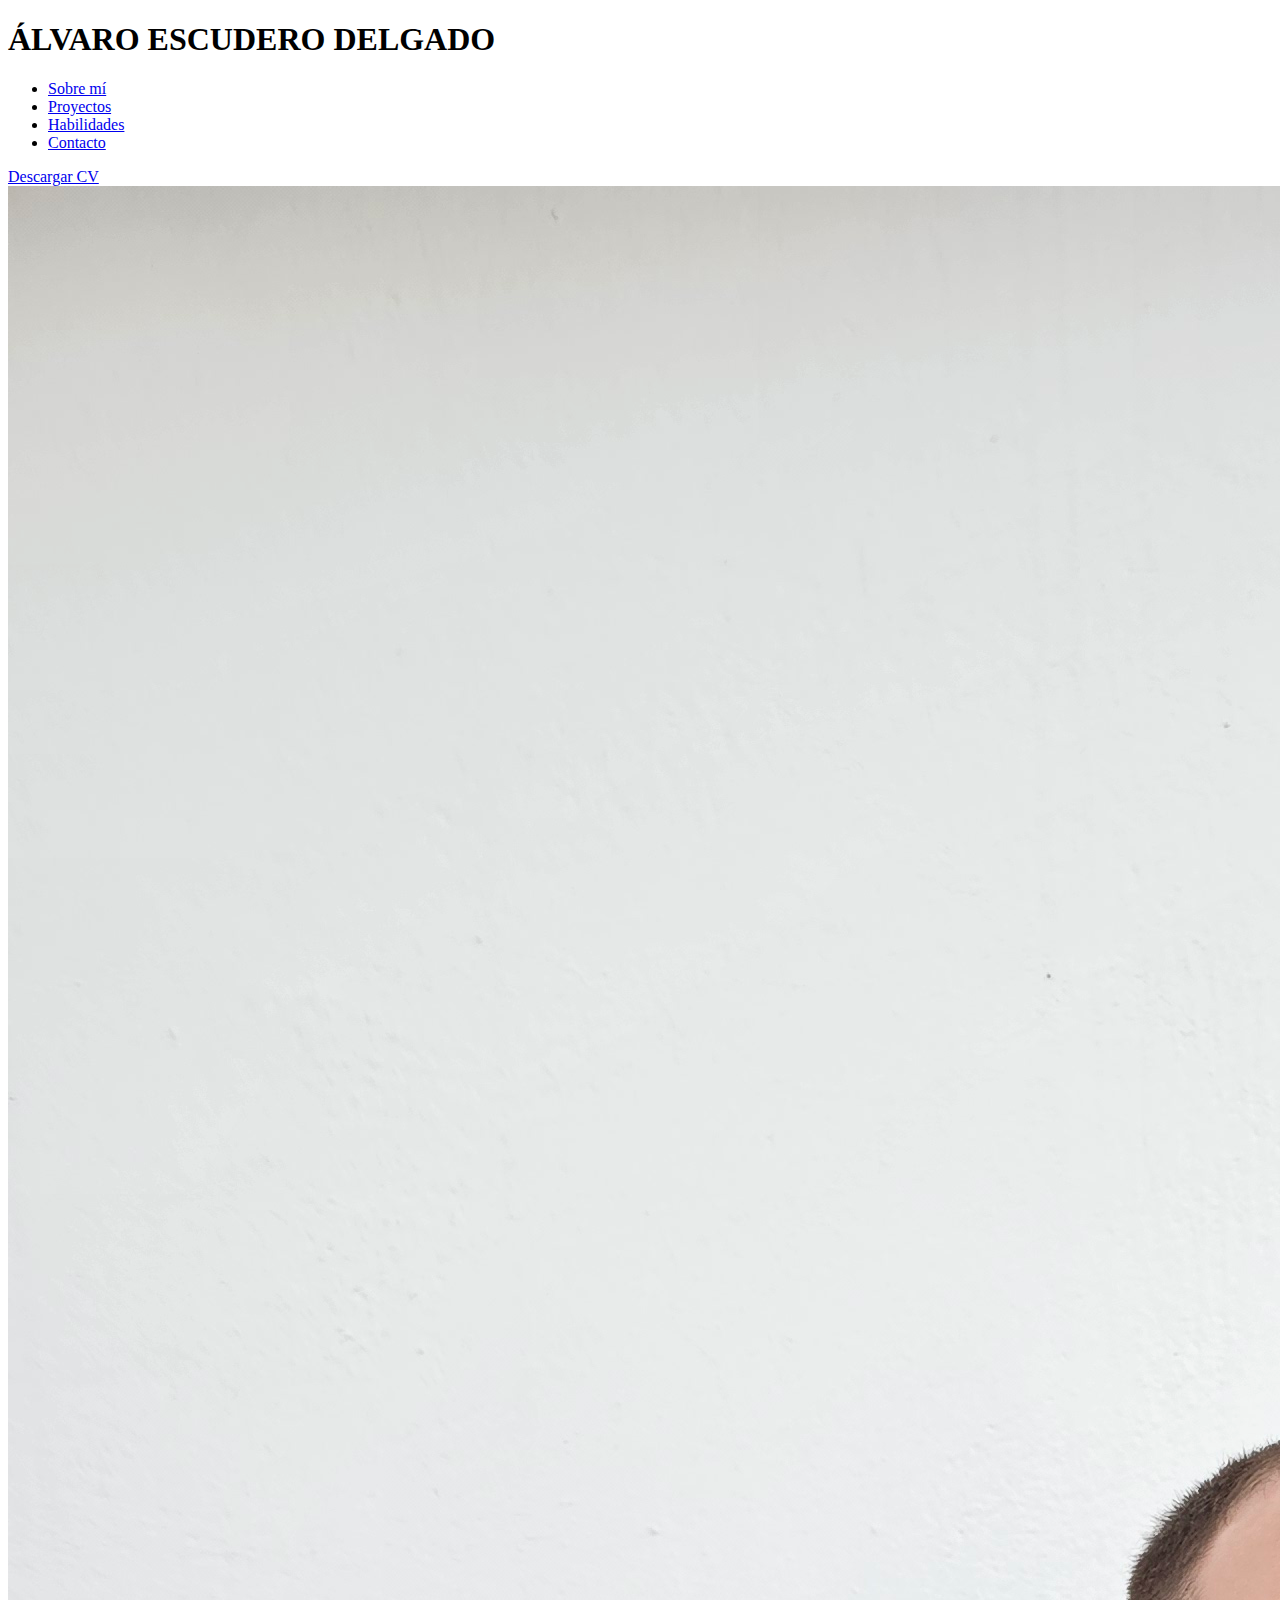
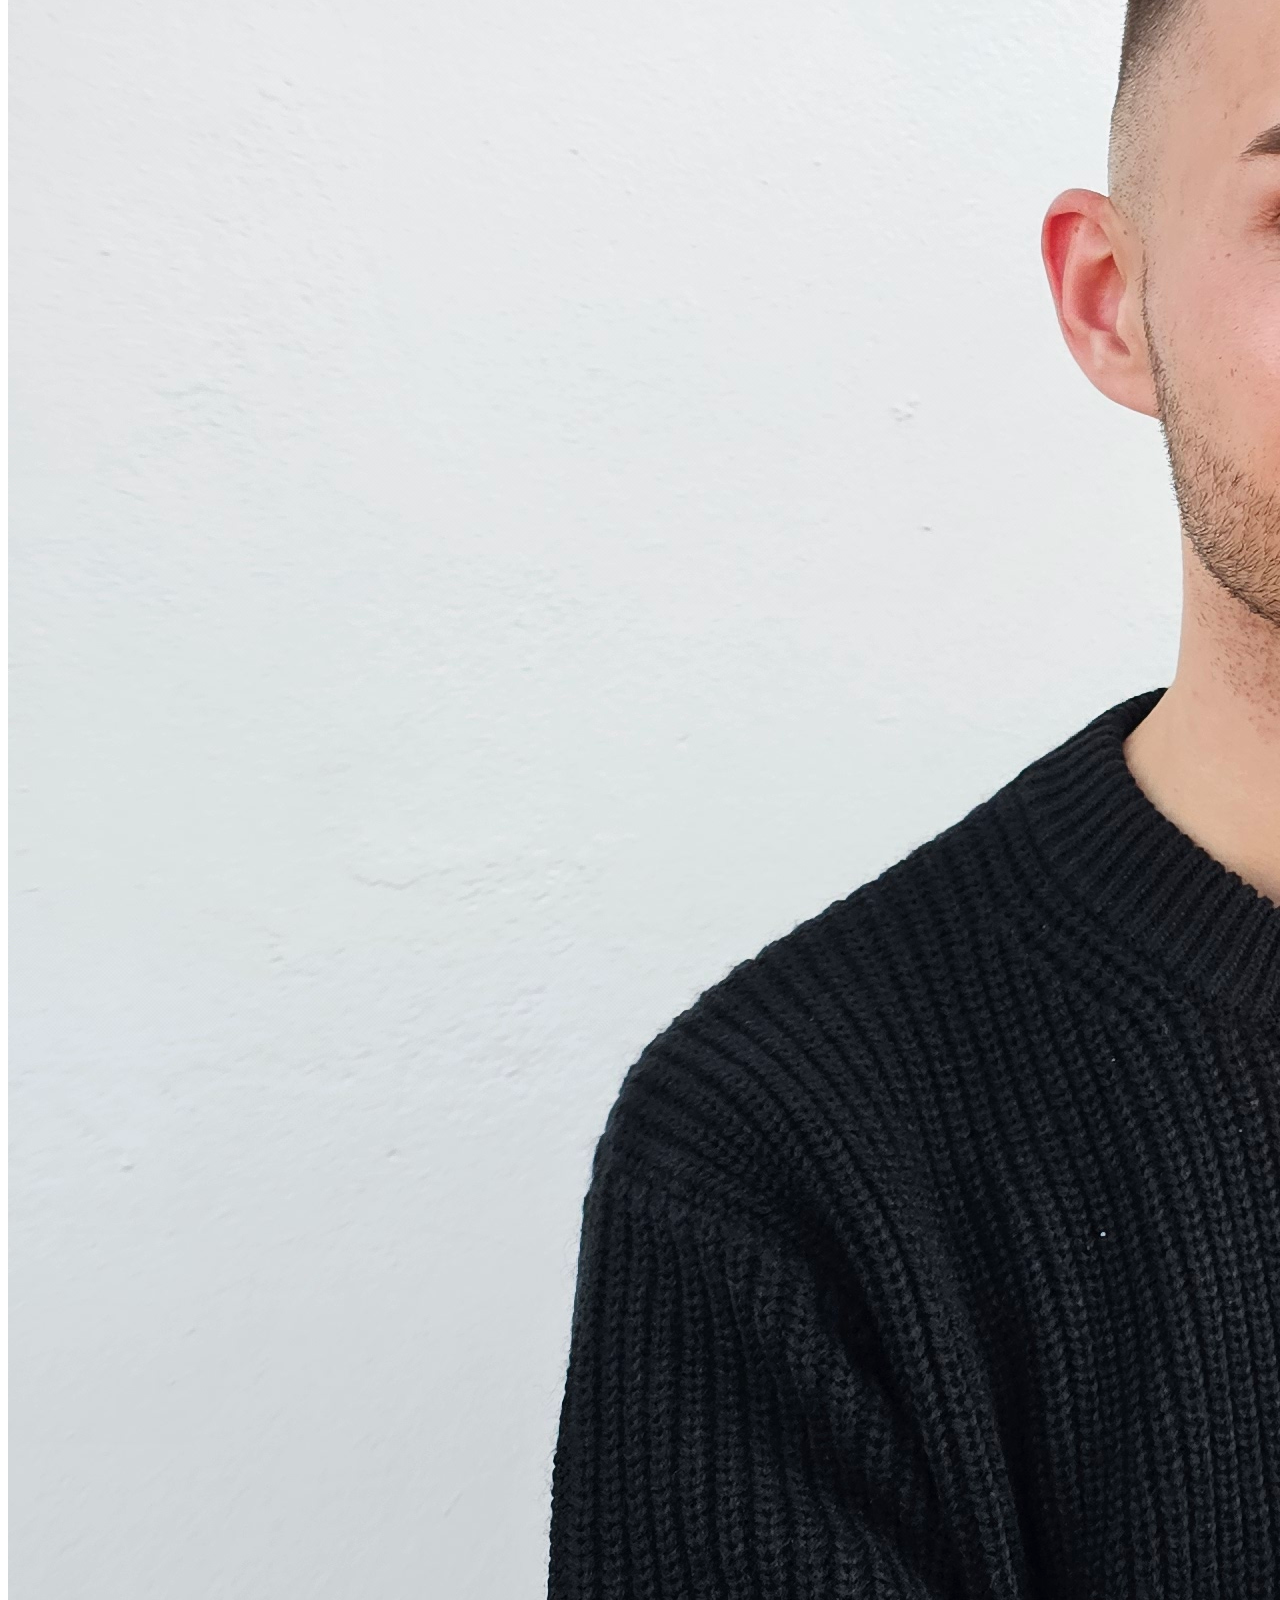
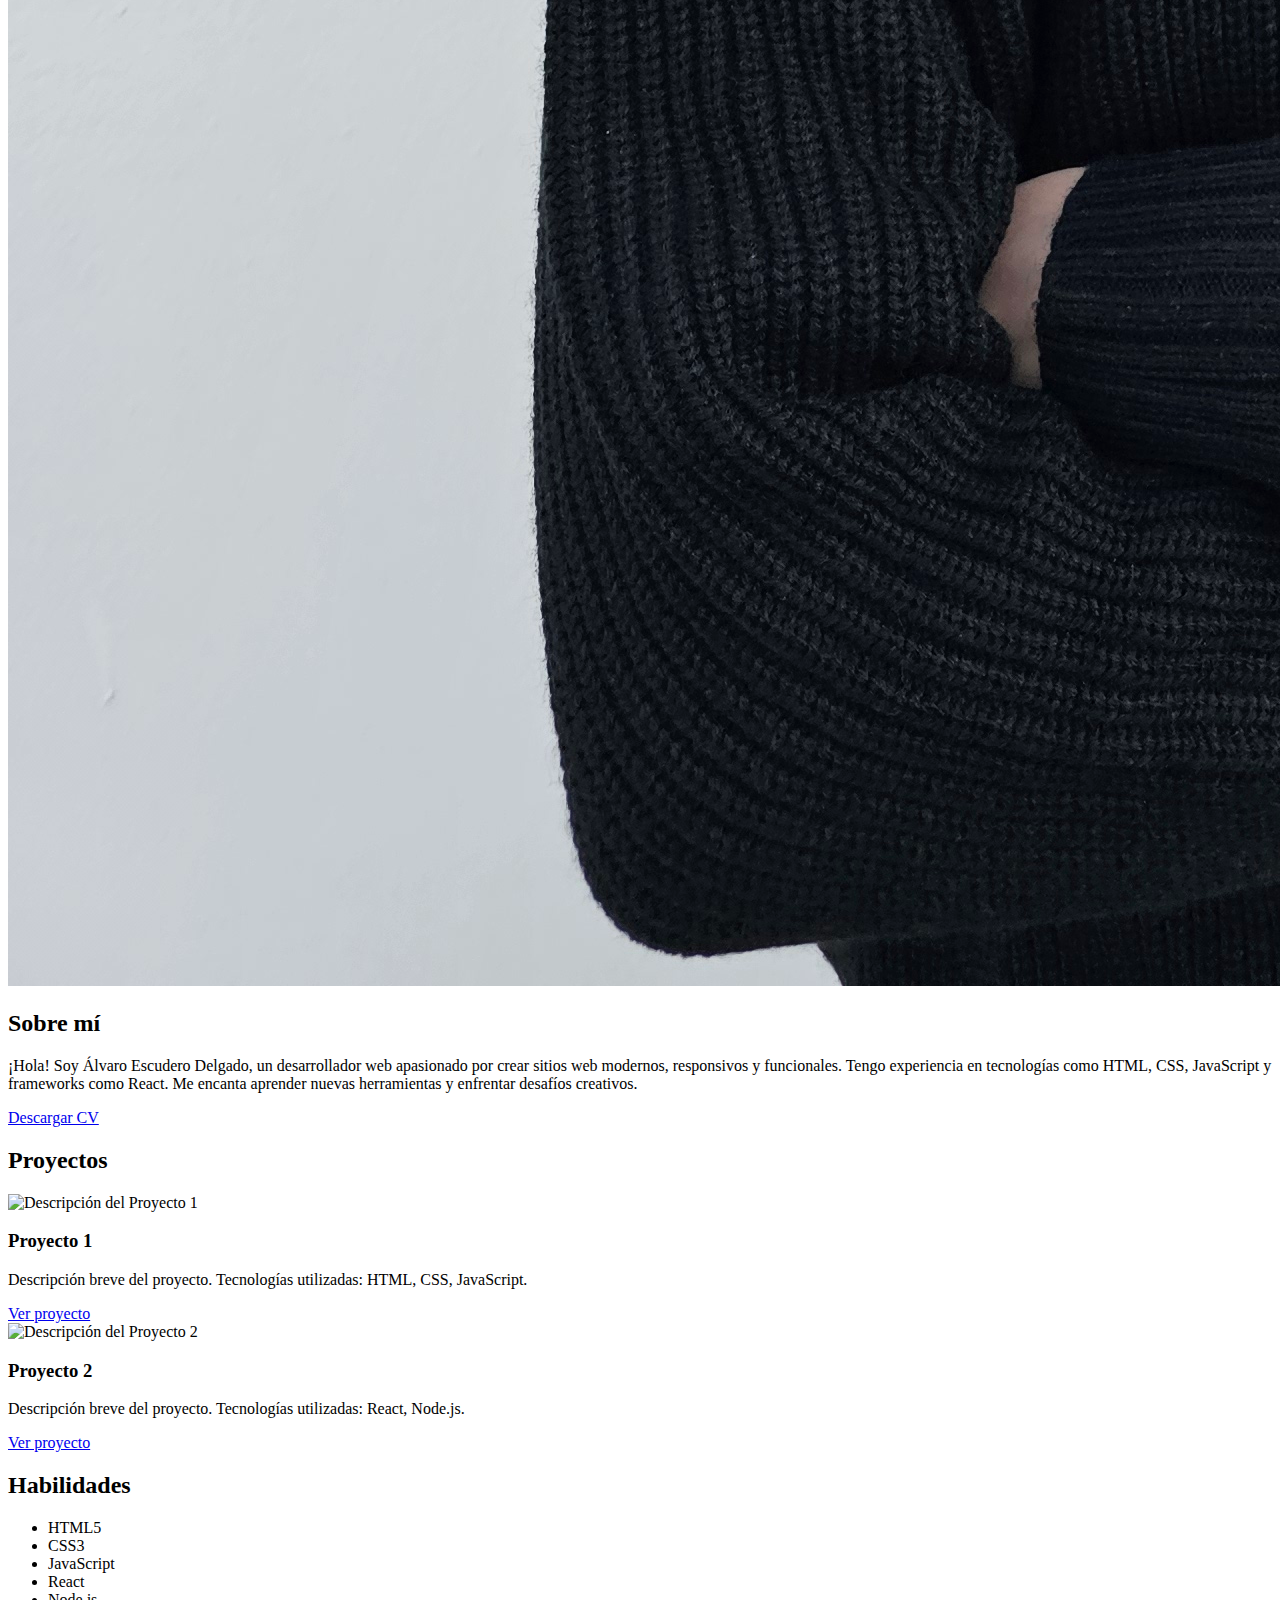
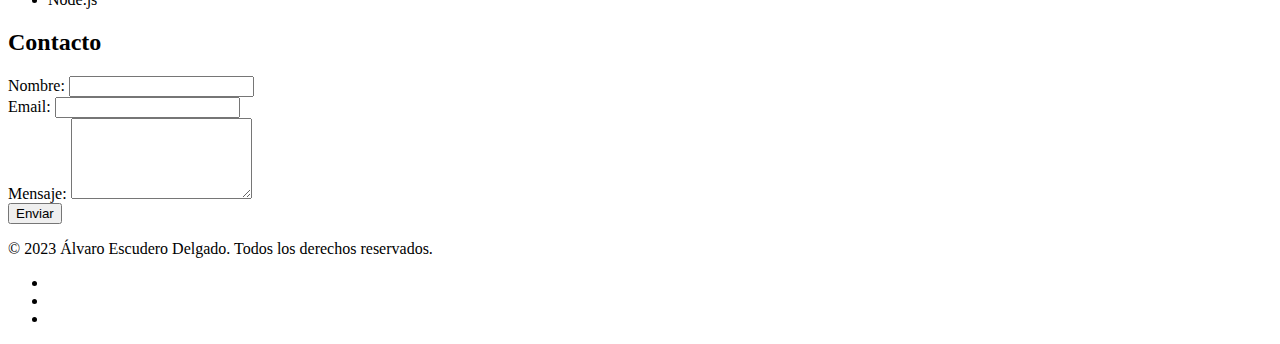
==== Portfolio/Portfolio_EscuderoDelgadoÁlvaro/index.html @ 9409cff6 "Añadiendo archivos iniciales" ====
<!DOCTYPE html>
<html lang="es">
<head>
    <meta charset="UTF-8">
    <meta name="viewport" content="width=device-width, initial-scale=1.0">
    <meta name="description" content="Portfolio de Álvaro Escudero Delgado, desarrollador web con experiencia en diseño y desarrollo de sitios web modernos.">
    <title>Portfolio de Álvaro Escudero Delgado</title>
    <link rel="stylesheet" href="CSS/styles.css"> <!-- Enlaza tu archivo CSS aquí -->
</head>
<body>
    <!-- Encabezado -->
    <header id="header">
        <div class="container">
            <h1>ÁLVARO ESCUDERO DELGADO</h1>
            <nav id="nav">
                <ul>
                    <li><a href="#sobre-mi">Sobre mí</a></li>
                    <li><a href="#proyectos">Proyectos</a></li>
                    <li><a href="#habilidades">Habilidades</a></li>
                    <li><a href="#contacto">Contacto</a></li>
                </ul>
            </nav>
            <!-- Enlace para descargar el currículum -->
            <a href="ruta/a/tu-curriculum.pdf" download="Curriculum-Alvaro-Escudero-Delgado.pdf" class="btn-curriculum">
                Descargar CV
            </a>
        </div>
    </header>

    <!-- Sección Sobre mí -->
    <section id="sobre-mi" class="section">
        <div class="container">
            <div class="sobre-mi-content">
                <img src="img/FOTO ÁLVARO.jpg" alt="Foto de Álvaro Escudero Delgado" class="foto-perfil">
                <div>
                    <h2>Sobre mí</h2>
                    <p>
                        ¡Hola! Soy Álvaro Escudero Delgado, un desarrollador web apasionado por crear sitios web modernos, responsivos y funcionales. 
                        Tengo experiencia en tecnologías como HTML, CSS, JavaScript y frameworks como React. Me encanta aprender nuevas 
                        herramientas y enfrentar desafíos creativos.
                    </p>
                    <!-- Enlace para descargar el currículum dentro de "Sobre mí" -->
                    <a href="ruta/a/tu-curriculum.pdf" download="Curriculum-Alvaro-Escudero-Delgado.pdf" class="btn-curriculum">
                        Descargar CV
                    </a>
                </div>
            </div>
        </div>
    </section>

    <!-- Sección Proyectos -->
    <section id="proyectos" class="section">
        <div class="container">
            <h2>Proyectos</h2>
            <div class="proyecto">
                <img src="proyecto1.jpg" alt="Descripción del Proyecto 1" class="proyecto-imagen">
                <h3>Proyecto 1</h3>
                <p>Descripción breve del proyecto. Tecnologías utilizadas: HTML, CSS, JavaScript.</p>
                <a href="#" class="proyecto-enlace">Ver proyecto</a>
            </div>
            <div class="proyecto">
                <img src="proyecto2.jpg" alt="Descripción del Proyecto 2" class="proyecto-imagen">
                <h3>Proyecto 2</h3>
                <p>Descripción breve del proyecto. Tecnologías utilizadas: React, Node.js.</p>
                <a href="#" class="proyecto-enlace">Ver proyecto</a>
            </div>
            <!-- Añade más proyectos según sea necesario -->
        </div>
    </section>

    <!-- Sección Habilidades -->
    <section id="habilidades" class="section">
        <div class="container">
            <h2>Habilidades</h2>
            <ul class="habilidades-lista">
                <li><i class="fab fa-html5"></i> HTML5</li>
                <li><i class="fab fa-css3-alt"></i> CSS3</li>
                <li><i class="fab fa-js"></i> JavaScript</li>
                <li><i class="fab fa-react"></i> React</li>
                <li><i class="fab fa-node-js"></i> Node.js</li>
                <!-- Añade más habilidades según sea necesario -->
            </ul>
        </div>
    </section>

    <!-- Sección Contacto -->
    <section id="contacto" class="section">
        <div class="container">
            <h2>Contacto</h2>
            <form id="formulario-contacto" action="#" method="POST">
                <div class="form-group">
                    <label for="nombre">Nombre:</label>
                    <input type="text" id="nombre" name="nombre" required>
                </div>
                <div class="form-group">
                    <label for="email">Email:</label>
                    <input type="email" id="email" name="email" required>
                </div>
                <div class="form-group">
                    <label for="mensaje">Mensaje:</label>
                    <textarea id="mensaje" name="mensaje" rows="5" required></textarea>
                </div>
                <button type="submit" class="btn-enviar">Enviar</button>
            </form>
        </div>
    </section>

    <!-- Pie de página -->
    <footer id="footer">
        <div class="container">
            <p>&copy; 2023 Álvaro Escudero Delgado. Todos los derechos reservados.</p>
            <ul class="social-links">
                <li><a href="#"><i class="fab fa-linkedin"></i></a></li>
                <li><a href="#"><i class="fab fa-github"></i></a></li>
                <li><a href="#"><i class="fab fa-twitter"></i></a></li>
            </ul>
        </div>
    </footer>

    <!-- Enlace a Font Awesome para íconos -->
    <script src="https://kit.fontawesome.com/a076d05399.js"></script>
</body>
</html>
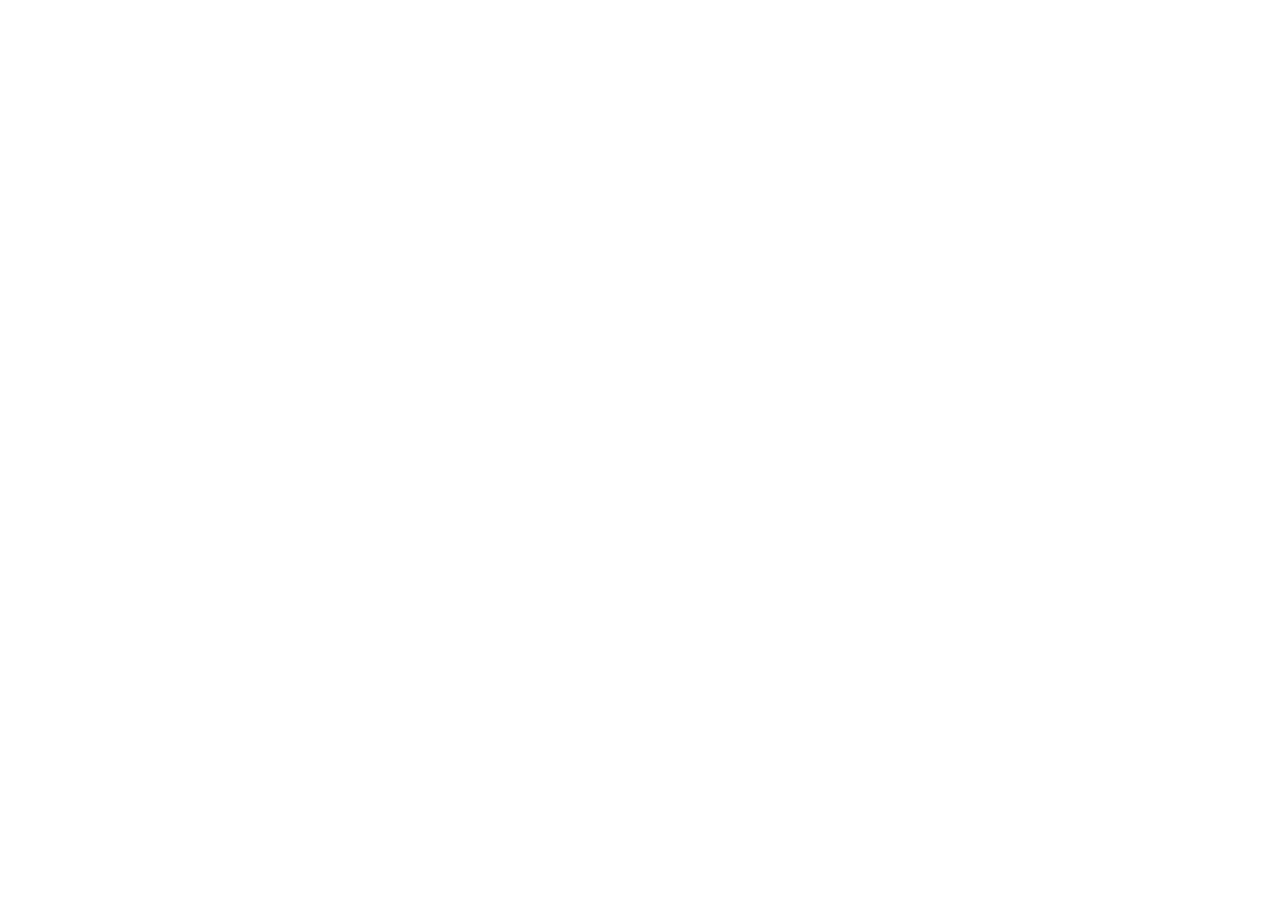
==== commit 99b86de3: "PORTFOLIO-INICIAL" ====
--- a/Portfolio/Portfolio_EscuderoDelgadoÁlvaro/index.html
+++ b/Portfolio/Portfolio_EscuderoDelgadoÁlvaro/index.html
@@ -1,123 +1,12 @@
 <!DOCTYPE html>
-<html lang="es">
+<html lang="en">
 <head>
     <meta charset="UTF-8">
     <meta name="viewport" content="width=device-width, initial-scale=1.0">
-    <meta name="description" content="Portfolio de Álvaro Escudero Delgado, desarrollador web con experiencia en diseño y desarrollo de sitios web modernos.">
-    <title>Portfolio de Álvaro Escudero Delgado</title>
-    <link rel="stylesheet" href="CSS/styles.css"> <!-- Enlaza tu archivo CSS aquí -->
+    <title>Mi Portfolio - Inicio</title>
+    <link rel="icon" type="image/png" href="img/FAVICON.png">
 </head>
 <body>
-    <!-- Encabezado -->
-    <header id="header">
-        <div class="container">
-            <h1>ÁLVARO ESCUDERO DELGADO</h1>
-            <nav id="nav">
-                <ul>
-                    <li><a href="#sobre-mi">Sobre mí</a></li>
-                    <li><a href="#proyectos">Proyectos</a></li>
-                    <li><a href="#habilidades">Habilidades</a></li>
-                    <li><a href="#contacto">Contacto</a></li>
-                </ul>
-            </nav>
-            <!-- Enlace para descargar el currículum -->
-            <a href="ruta/a/tu-curriculum.pdf" download="Curriculum-Alvaro-Escudero-Delgado.pdf" class="btn-curriculum">
-                Descargar CV
-            </a>
-        </div>
-    </header>
-
-    <!-- Sección Sobre mí -->
-    <section id="sobre-mi" class="section">
-        <div class="container">
-            <div class="sobre-mi-content">
-                <img src="img/FOTO ÁLVARO.jpg" alt="Foto de Álvaro Escudero Delgado" class="foto-perfil">
-                <div>
-                    <h2>Sobre mí</h2>
-                    <p>
-                        ¡Hola! Soy Álvaro Escudero Delgado, un desarrollador web apasionado por crear sitios web modernos, responsivos y funcionales. 
-                        Tengo experiencia en tecnologías como HTML, CSS, JavaScript y frameworks como React. Me encanta aprender nuevas 
-                        herramientas y enfrentar desafíos creativos.
-                    </p>
-                    <!-- Enlace para descargar el currículum dentro de "Sobre mí" -->
-                    <a href="ruta/a/tu-curriculum.pdf" download="Curriculum-Alvaro-Escudero-Delgado.pdf" class="btn-curriculum">
-                        Descargar CV
-                    </a>
-                </div>
-            </div>
-        </div>
-    </section>
-
-    <!-- Sección Proyectos -->
-    <section id="proyectos" class="section">
-        <div class="container">
-            <h2>Proyectos</h2>
-            <div class="proyecto">
-                <img src="proyecto1.jpg" alt="Descripción del Proyecto 1" class="proyecto-imagen">
-                <h3>Proyecto 1</h3>
-                <p>Descripción breve del proyecto. Tecnologías utilizadas: HTML, CSS, JavaScript.</p>
-                <a href="#" class="proyecto-enlace">Ver proyecto</a>
-            </div>
-            <div class="proyecto">
-                <img src="proyecto2.jpg" alt="Descripción del Proyecto 2" class="proyecto-imagen">
-                <h3>Proyecto 2</h3>
-                <p>Descripción breve del proyecto. Tecnologías utilizadas: React, Node.js.</p>
-                <a href="#" class="proyecto-enlace">Ver proyecto</a>
-            </div>
-            <!-- Añade más proyectos según sea necesario -->
-        </div>
-    </section>
-
-    <!-- Sección Habilidades -->
-    <section id="habilidades" class="section">
-        <div class="container">
-            <h2>Habilidades</h2>
-            <ul class="habilidades-lista">
-                <li><i class="fab fa-html5"></i> HTML5</li>
-                <li><i class="fab fa-css3-alt"></i> CSS3</li>
-                <li><i class="fab fa-js"></i> JavaScript</li>
-                <li><i class="fab fa-react"></i> React</li>
-                <li><i class="fab fa-node-js"></i> Node.js</li>
-                <!-- Añade más habilidades según sea necesario -->
-            </ul>
-        </div>
-    </section>
-
-    <!-- Sección Contacto -->
-    <section id="contacto" class="section">
-        <div class="container">
-            <h2>Contacto</h2>
-            <form id="formulario-contacto" action="#" method="POST">
-                <div class="form-group">
-                    <label for="nombre">Nombre:</label>
-                    <input type="text" id="nombre" name="nombre" required>
-                </div>
-                <div class="form-group">
-                    <label for="email">Email:</label>
-                    <input type="email" id="email" name="email" required>
-                </div>
-                <div class="form-group">
-                    <label for="mensaje">Mensaje:</label>
-                    <textarea id="mensaje" name="mensaje" rows="5" required></textarea>
-                </div>
-                <button type="submit" class="btn-enviar">Enviar</button>
-            </form>
-        </div>
-    </section>
-
-    <!-- Pie de página -->
-    <footer id="footer">
-        <div class="container">
-            <p>&copy; 2023 Álvaro Escudero Delgado. Todos los derechos reservados.</p>
-            <ul class="social-links">
-                <li><a href="#"><i class="fab fa-linkedin"></i></a></li>
-                <li><a href="#"><i class="fab fa-github"></i></a></li>
-                <li><a href="#"><i class="fab fa-twitter"></i></a></li>
-            </ul>
-        </div>
-    </footer>
-
-    <!-- Enlace a Font Awesome para íconos -->
-    <script src="https://kit.fontawesome.com/a076d05399.js"></script>
+    
 </body>
 </html>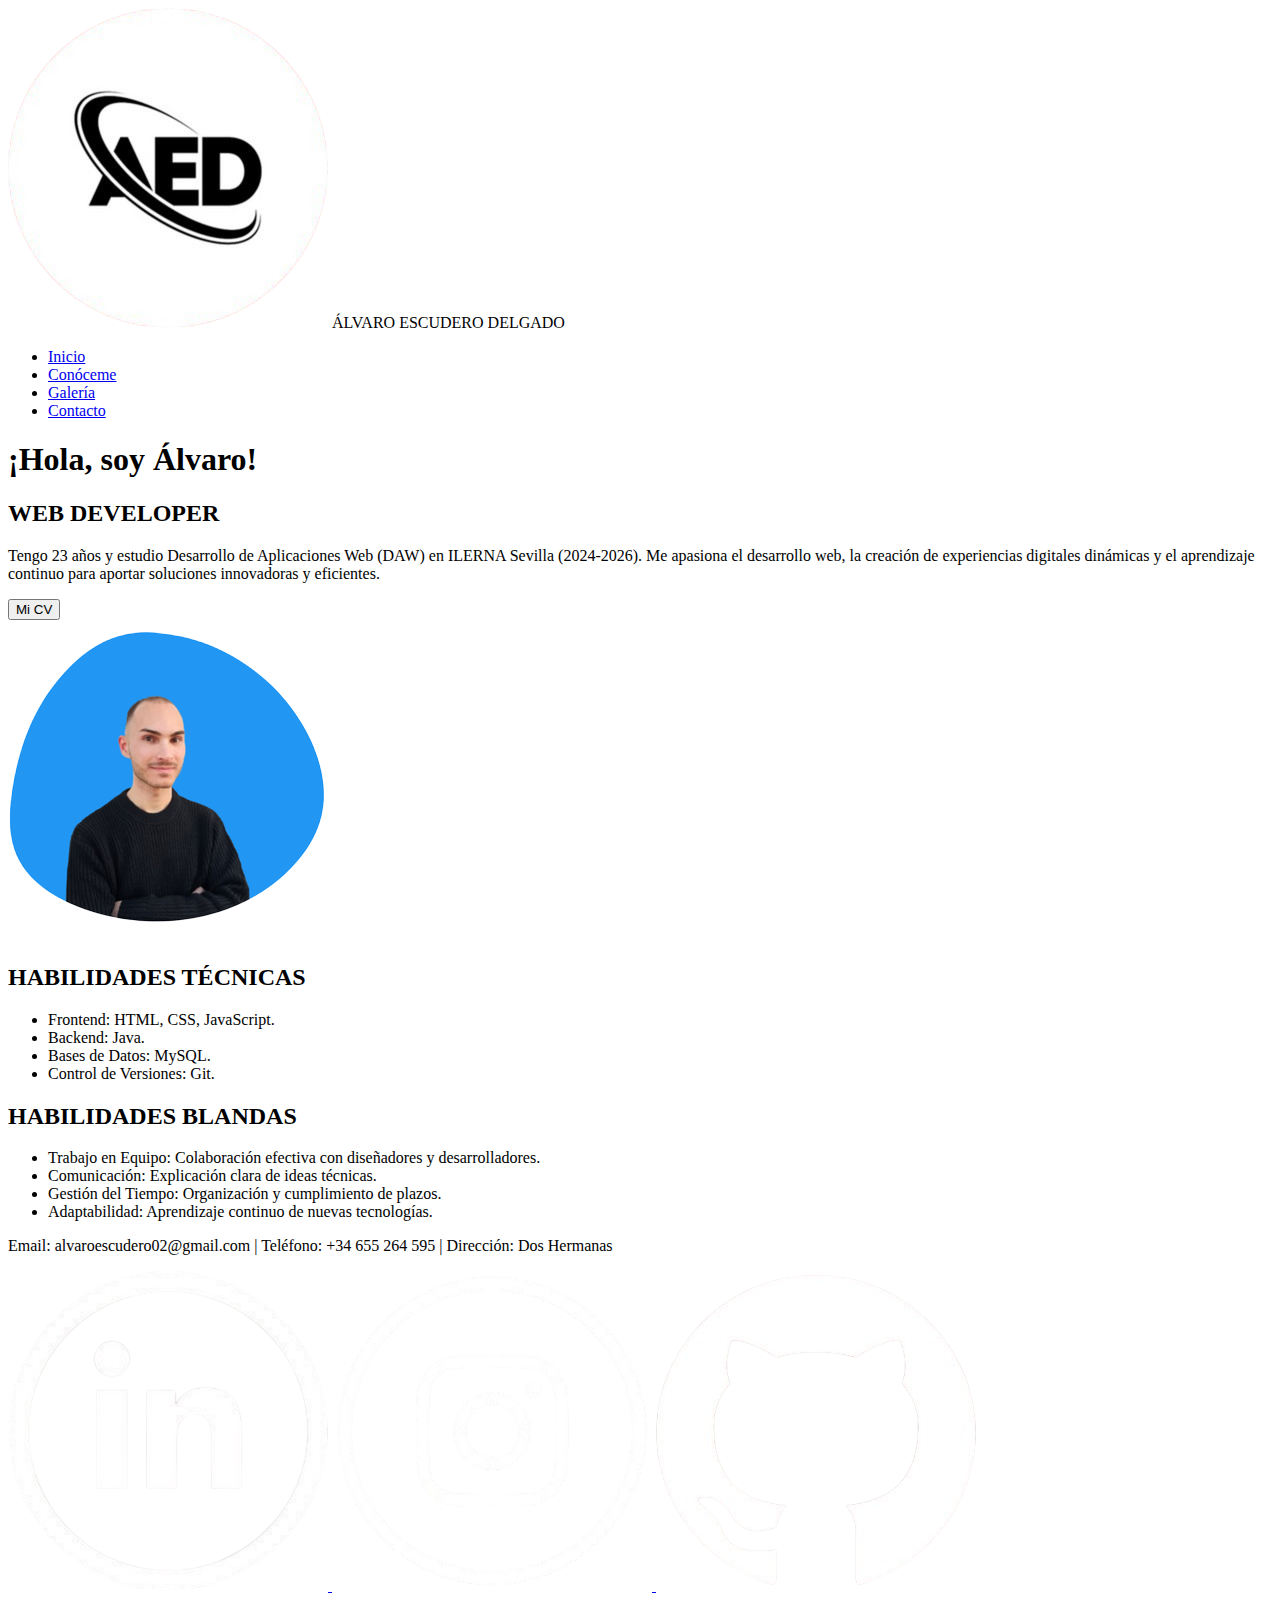
==== commit 227252c0: "PRIMER COMMIT OFICIAL PORTFOLIO" ====
--- a/Portfolio/Portfolio_EscuderoDelgadoÁlvaro/index.html
+++ b/Portfolio/Portfolio_EscuderoDelgadoÁlvaro/index.html
@@ -1,12 +1,79 @@
 <!DOCTYPE html>
-<html lang="en">
+<html lang="es">
 <head>
     <meta charset="UTF-8">
     <meta name="viewport" content="width=device-width, initial-scale=1.0">
-    <title>Mi Portfolio - Inicio</title>
+    <title>Inicio - Habilidades Técnicas y Blandas</title>
     <link rel="icon" type="image/png" href="img/FAVICON.png">
+    <link rel="stylesheet" href="css/style.css">
 </head>
+
 <body>
-    
+
+    <header>
+        <div class="contenedor-logo">
+            <img src="img/FAVICON.png" alt="Logo AED">
+            <span class="texto-logo">ÁLVARO ESCUDERO DELGADO</span>
+        </div>
+        <nav>
+            <ul>
+                <li><a href="index.html">Inicio</a></li>
+                <li><a href="aboutme.html">Conóceme</a></li>
+                <li><a href="gallery.html">Galería</a></li>
+                <li><a href="contact.html">Contacto</a></li>
+            </ul>
+        </nav>
+    </header>
+
+    <section class="seccion-principal">
+        <div class="texto-principal">
+            <h1>¡Hola, soy Álvaro!</h1>
+            <h2>WEB <span class="resaltado">DEVELOPER</span></h2>
+            <p>Tengo 23 años y estudio Desarrollo de Aplicaciones Web (DAW) en ILERNA Sevilla (2024-2026). Me apasiona
+                el desarrollo web, la creación de experiencias digitales dinámicas y el aprendizaje continuo para
+                aportar soluciones innovadoras y eficientes.</p>
+            <button class="boton">Mi CV</button>
+        </div>
+        <div class="imagen-principal">
+            <img src="img/ÁLVARO-CANVA.png" alt="Foto de Álvaro">
+        </div>
+    </section>
+
+    <section class="habilidades-tecnicas">
+        <h2>HABILIDADES TÉCNICAS</h2>
+        <ul>
+            <li>Frontend: HTML, CSS, JavaScript.</li>
+            <li>Backend: Java.</li>
+            <li>Bases de Datos: MySQL.</li>
+            <li>Control de Versiones: Git.</li>
+        </ul>
+    </section>
+
+    <section class="habilidades-blandas">
+        <h2>HABILIDADES BLANDAS</h2>
+        <ul>
+            <li>Trabajo en Equipo: Colaboración efectiva con diseñadores y desarrolladores.</li>
+            <li>Comunicación: Explicación clara de ideas técnicas.</li>
+            <li>Gestión del Tiempo: Organización y cumplimiento de plazos.</li>
+            <li>Adaptabilidad: Aprendizaje continuo de nuevas tecnologías.</li>
+        </ul>
+    </section>
+
+    <footer>
+        <p>Email: alvaroescudero02@gmail.com | Teléfono: +34 655 264 595 | Dirección: Dos Hermanas</p>
+        <div class="iconos-sociales">
+            <a href="https://www.linkedin.com/in/%C3%A1lvaro-escudero-delgado-30bb04245/" target="_blank">
+                <img src="img/LINKEDIN-LOGO.png" alt="LinkedIn">
+            </a>
+            <a href="https://www.instagram.com/alvaroescudero02/" target="_blank">
+                <img src="img/INSTAGRAM-LOGO.png" alt="Instagram">
+            </a>
+            <a href="https://github.com/alvaroescudero2002/" target="_blank">
+                <img src="img/GIT-LOGO.png" alt="GitHub">
+            </a>
+        </div>
+    </footer>
+
 </body>
-</html>+
+</html>
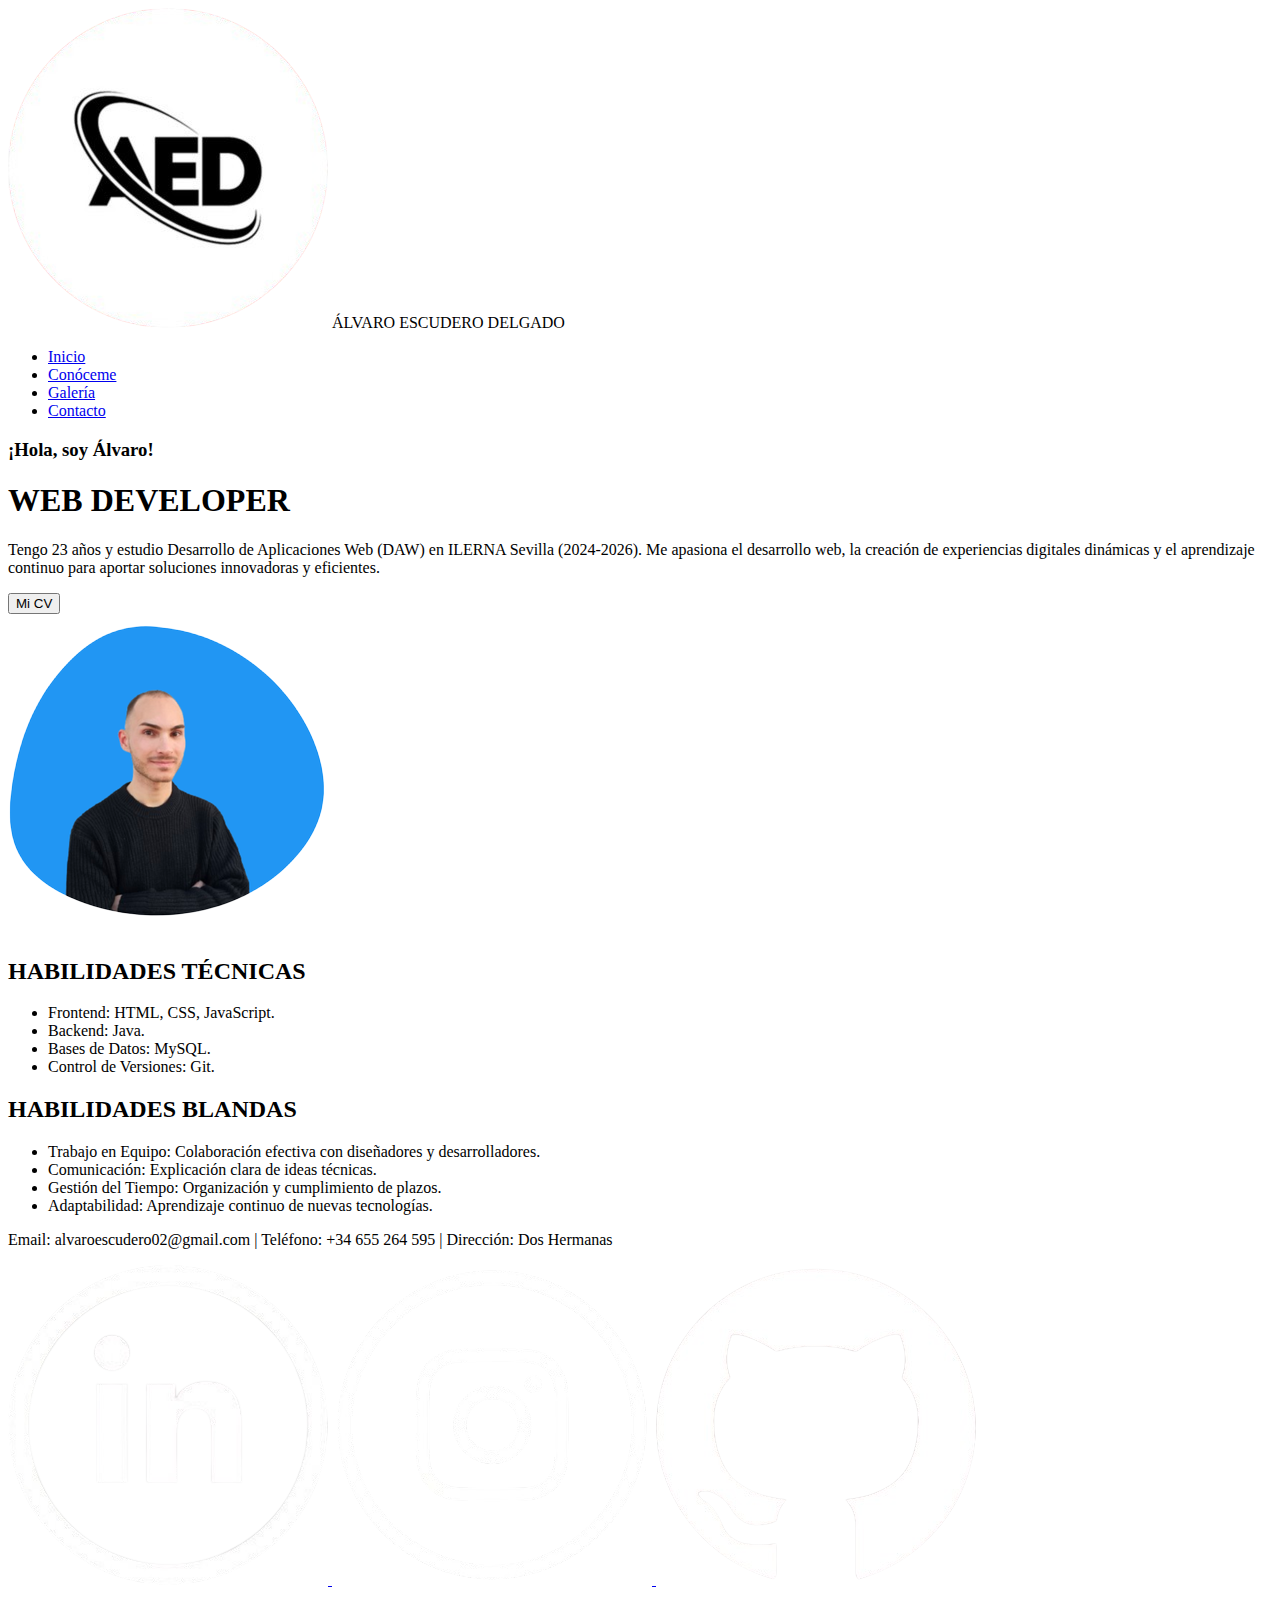
==== commit 744df19c: "nuevos cambios portfolio" ====
--- a/Portfolio/Portfolio_EscuderoDelgadoÁlvaro/index.html
+++ b/Portfolio/Portfolio_EscuderoDelgadoÁlvaro/index.html
@@ -1,5 +1,6 @@
 <!DOCTYPE html>
 <html lang="es">
+
 <head>
     <meta charset="UTF-8">
     <meta name="viewport" content="width=device-width, initial-scale=1.0">
@@ -27,12 +28,16 @@
 
     <section class="seccion-principal">
         <div class="texto-principal">
-            <h1>¡Hola, soy Álvaro!</h1>
-            <h2>WEB <span class="resaltado">DEVELOPER</span></h2>
+            <h3>¡Hola, soy Álvaro!</h3>
+            <h1>WEB <span class="resaltado">DEVELOPER</span></h1>
             <p>Tengo 23 años y estudio Desarrollo de Aplicaciones Web (DAW) en ILERNA Sevilla (2024-2026). Me apasiona
                 el desarrollo web, la creación de experiencias digitales dinámicas y el aprendizaje continuo para
                 aportar soluciones innovadoras y eficientes.</p>
-            <button class="boton">Mi CV</button>
+
+                <a href="https://drive.google.com/file/d/1PDtPyoU8Ytbq6EnG68JMN12XWn7ICY27/view" target="_blank">
+                    <button class="boton">Mi CV</button>
+                </a>
+                
         </div>
         <div class="imagen-principal">
             <img src="img/ÁLVARO-CANVA.png" alt="Foto de Álvaro">
@@ -76,4 +81,4 @@
 
 </body>
 
-</html>
+</html>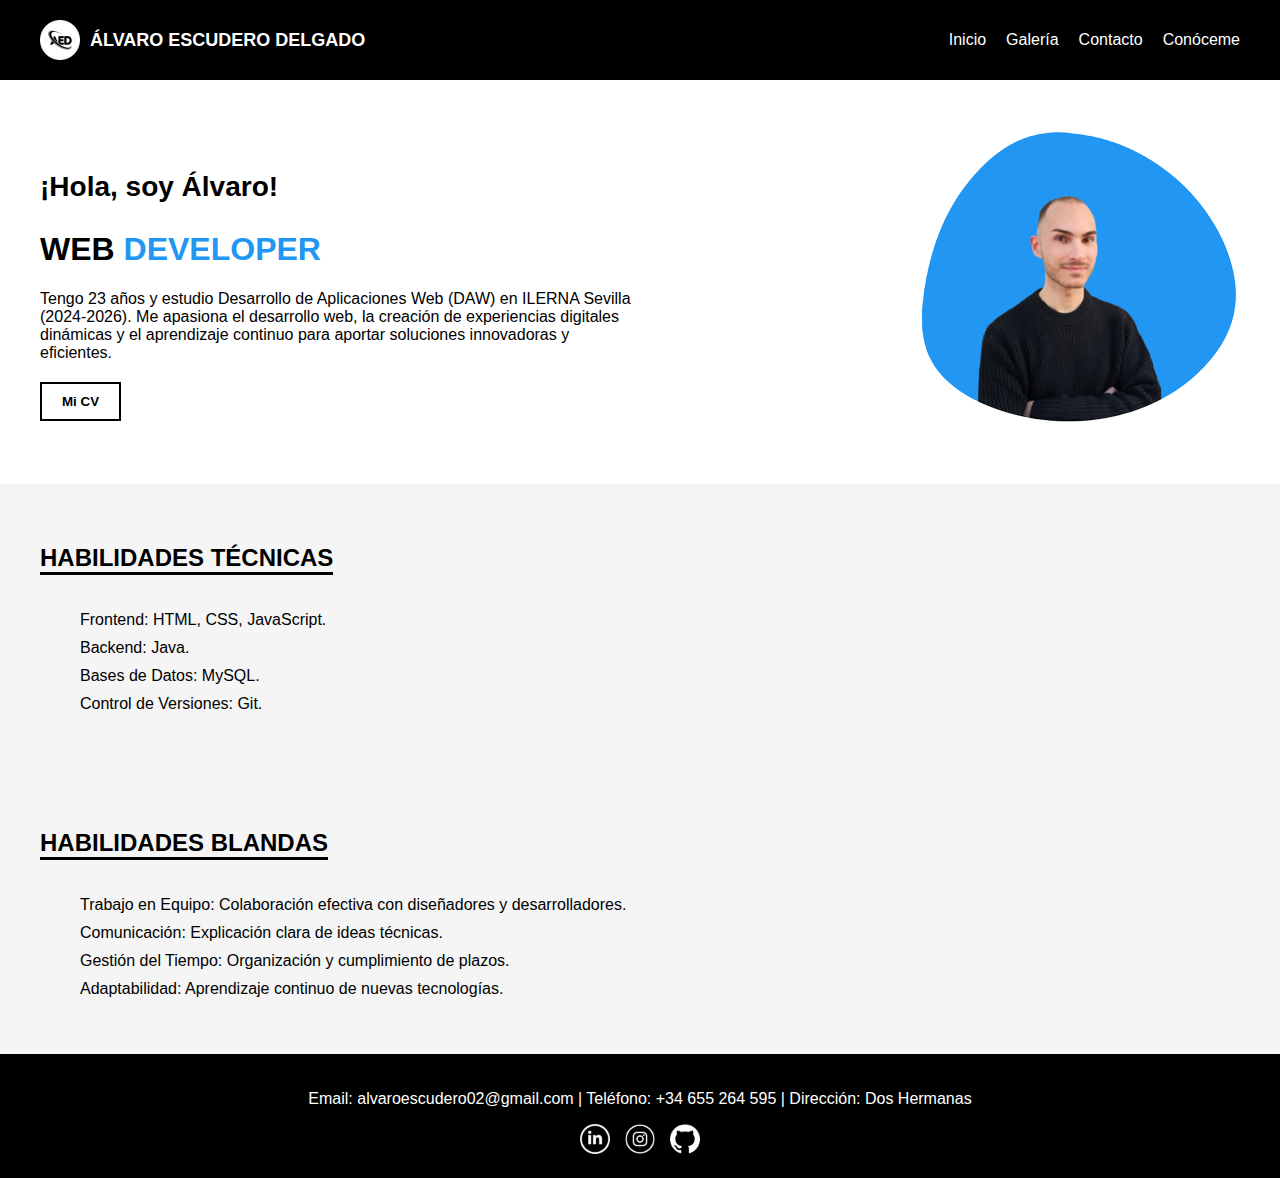
==== commit 4838e772: "nuevo commit portfolio" ====
--- a/Portfolio/Portfolio_EscuderoDelgadoÁlvaro/index.html
+++ b/Portfolio/Portfolio_EscuderoDelgadoÁlvaro/index.html
@@ -6,7 +6,7 @@
     <meta name="viewport" content="width=device-width, initial-scale=1.0">
     <title>Inicio - Habilidades Técnicas y Blandas</title>
     <link rel="icon" type="image/png" href="img/FAVICON.png">
-    <link rel="stylesheet" href="css/style.css">
+    <link rel="stylesheet" href="css/index.css">
 </head>
 
 <body>
@@ -19,9 +19,9 @@
         <nav>
             <ul>
                 <li><a href="index.html">Inicio</a></li>
-                <li><a href="aboutme.html">Conóceme</a></li>
                 <li><a href="gallery.html">Galería</a></li>
                 <li><a href="contact.html">Contacto</a></li>
+                <li><a href="aboutme.html">Conóceme</a></li>
             </ul>
         </nav>
     </header>
@@ -34,10 +34,10 @@
                 el desarrollo web, la creación de experiencias digitales dinámicas y el aprendizaje continuo para
                 aportar soluciones innovadoras y eficientes.</p>
 
-                <a href="https://drive.google.com/file/d/1PDtPyoU8Ytbq6EnG68JMN12XWn7ICY27/view" target="_blank">
-                    <button class="boton">Mi CV</button>
-                </a>
-                
+            <a href="https://drive.google.com/file/d/1PDtPyoU8Ytbq6EnG68JMN12XWn7ICY27/view" target="_blank">
+                <button class="boton">Mi CV</button>
+            </a>
+
         </div>
         <div class="imagen-principal">
             <img src="img/ÁLVARO-CANVA.png" alt="Foto de Álvaro">
--- a/Portfolio/Portfolio_EscuderoDelgadoÁlvaro/css/index.css
+++ b/Portfolio/Portfolio_EscuderoDelgadoÁlvaro/css/index.css
@@ -0,0 +1,149 @@
+/* Estilos generales */
+body {
+  margin: 0;
+  font-family: Arial, Helvetica, sans-serif;
+}
+
+/* HEADER */
+header {
+  display: flex;
+  justify-content: space-between;
+  padding: 15px 40px;
+  background: black;
+  color: white;
+}
+
+.contenedor-logo {
+  display: flex;
+  align-items: center;
+  gap: 10px;
+}
+
+.contenedor-logo img {
+  width: 40px;
+}
+
+.texto-logo {
+  font-weight: bold;
+  font-size: 18px;
+}
+
+nav ul {
+  list-style: none;
+  display: flex;
+  gap: 20px;
+}
+
+nav ul li a {
+  text-decoration: none;
+  color: white;
+}
+
+/* SECCIÓN PRINCIPAL */
+.seccion-principal {
+  display: flex;
+  align-items: center;
+  justify-content: space-between;
+  padding: 40px;
+}
+
+.texto-principal {
+  max-width: 50%;
+}
+
+.texto-principal h3 {
+  font-size: 28px;
+}
+
+.texto-principal h1 {
+  font-size: 32px;
+  font-weight: bold;
+}
+
+.resaltado {
+  color: #2196f3;
+}
+
+.texto-principal p {
+  margin: 20px 0;
+}
+
+.boton {
+  padding: 10px 20px;
+  border: 2px solid black;
+  background: none;
+  cursor: pointer;
+  font-weight: bold;
+}
+
+/* IMAGEN PRINCIPAL */
+.imagen {
+  width: 200px;
+  padding: 10px;
+}
+
+/* SECCIONES HABILIDADES */
+.habilidades-tecnicas, .habilidades-blandas {
+  padding: 40px;
+  background: #f5f5f5;
+}
+
+.habilidades-tecnicas h2, .habilidades-blandas h2 {
+  border-bottom: 3px solid black;
+  display: inline-block;
+  margin-bottom: 20px;
+}
+
+.habilidades-tecnicas ul, .habilidades-blandas ul {
+  list-style: none;
+}
+
+.habilidades-tecnicas li, .habilidades-blandas li {
+  margin: 10px 0;
+}
+
+/* FOOTER */
+footer {
+background: black;
+color: white;
+text-align: center;
+padding: 20px;
+}
+
+.iconos-sociales {
+margin-top: 10px;
+display: flex;
+justify-content: center;
+gap: 15px;
+}
+
+.iconos-sociales a img {
+width: 30px; /* Ajusta el tamaño de los logos */
+height: auto;
+transition: transform 0.3s ease-in-out;
+}
+
+.iconos-sociales a:hover img {
+transform: scale(1.2); /* Efecto al pasar el cursor */
+}
+
+/* RESPONSIVE */
+@media (max-width: 768px) {
+  .seccion-principal {
+      flex-direction: column;
+      text-align: center;
+  }
+
+  .texto-principal {
+      max-width: 100%;
+  }
+
+  .imagen-principal img {
+      margin-top: 20px;
+  }
+
+  .contenedor-logo {
+      flex-direction: column;
+      text-align: center;
+  }
+}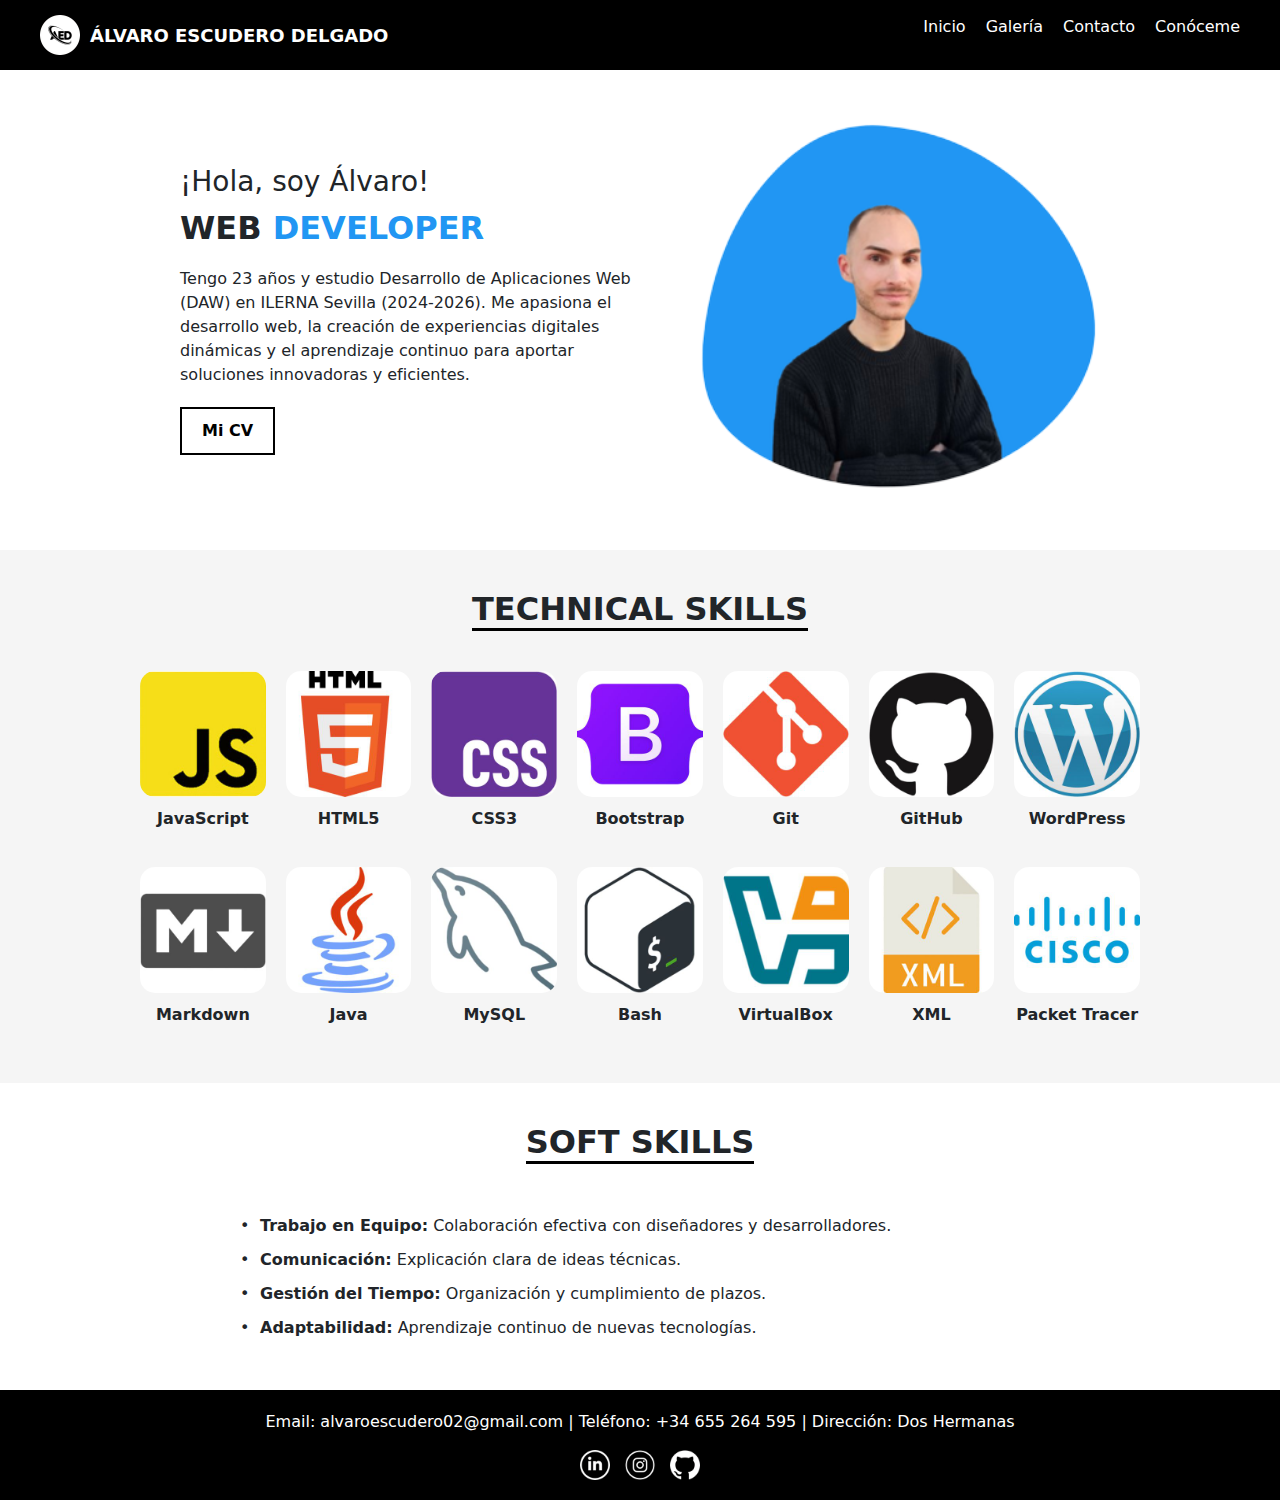
==== commit a298e92f: "nuevos cambios viernes" ====
--- a/Portfolio/Portfolio_EscuderoDelgadoÁlvaro/index.html
+++ b/Portfolio/Portfolio_EscuderoDelgadoÁlvaro/index.html
@@ -2,77 +2,144 @@
 <html lang="es">
 
 <head>
-    <meta charset="UTF-8">
-    <meta name="viewport" content="width=device-width, initial-scale=1.0">
-    <title>Inicio - Habilidades Técnicas y Blandas</title>
-    <link rel="icon" type="image/png" href="img/FAVICON.png">
-    <link rel="stylesheet" href="css/index.css">
+    <!-- Define el tipo de documento y el idioma (español) -->
+    <meta charset="UTF-8"> <!-- Especifica la codificación de caracteres -->
+    <meta name="viewport" content="width=device-width, initial-scale=1.0"> <!-- Hace que la página sea responsive -->
+    <title>Inicio - Habilidades Técnicas y Blandas</title> <!-- Título de la página -->
+    <link rel="icon" type="image/png" href="img/FAVICON.png"> <!-- Ícono de la pestaña del navegador -->
+    <link rel="stylesheet" href="css/index.css"> <!-- Enlace a la hoja de estilos CSS personalizada -->
+    <link href="https://cdn.jsdelivr.net/npm/bootstrap@5.3.3/dist/css/bootstrap.min.css" rel="stylesheet" integrity="sha384-QWTKZyjpPEjISv5WaRU9OFeRpok6YctnYmDr5pNlyT2bRjXh0JMhjY6hW+ALEwIH" crossorigin="anonymous"> <!-- Enlace a Bootstrap CSS -->
 </head>
 
 <body>
 
+    <!-- Encabezado de la página -->
     <header>
         <div class="contenedor-logo">
-            <img src="img/FAVICON.png" alt="Logo AED">
-            <span class="texto-logo">ÁLVARO ESCUDERO DELGADO</span>
+            <img src="img/FAVICON.png" alt="Logo AED"> <!-- Logo de la página -->
+            <span class="texto-logo">ÁLVARO ESCUDERO DELGADO</span> <!-- Texto junto al logo -->
         </div>
+        <!-- Barra de navegación -->
         <nav>
             <ul>
-                <li><a href="index.html">Inicio</a></li>
-                <li><a href="gallery.html">Galería</a></li>
-                <li><a href="contact.html">Contacto</a></li>
-                <li><a href="aboutme.html">Conóceme</a></li>
+                <li><a href="index.html">Inicio</a></li> <!-- Enlace a la página de inicio -->
+                <li><a href="gallery.html">Galería</a></li> <!-- Enlace a la galería -->
+                <li><a href="contact.html">Contacto</a></li> <!-- Enlace a la página de contacto -->
+                <li><a href="aboutme.html">Conóceme</a></li> <!-- Enlace a la página "Sobre mí" -->
             </ul>
         </nav>
     </header>
 
+    <!-- Sección principal -->
     <section class="seccion-principal">
         <div class="texto-principal">
-            <h3>¡Hola, soy Álvaro!</h3>
-            <h1>WEB <span class="resaltado">DEVELOPER</span></h1>
+            <h3>¡Hola, soy Álvaro!</h3> <!-- Subtítulo -->
+            <h1>WEB <span class="resaltado">DEVELOPER</span></h1> <!-- Título principal con resaltado -->
             <p>Tengo 23 años y estudio Desarrollo de Aplicaciones Web (DAW) en ILERNA Sevilla (2024-2026). Me apasiona
                 el desarrollo web, la creación de experiencias digitales dinámicas y el aprendizaje continuo para
-                aportar soluciones innovadoras y eficientes.</p>
+                aportar soluciones innovadoras y eficientes.</p> <!-- Descripción personal -->
 
+            <!-- Botón para descargar el CV -->
             <a href="https://drive.google.com/file/d/1PDtPyoU8Ytbq6EnG68JMN12XWn7ICY27/view" target="_blank">
                 <button class="boton">Mi CV</button>
             </a>
 
         </div>
+        <!-- Imagen principal -->
         <div class="imagen-principal">
-            <img src="img/ÁLVARO-CANVA.png" alt="Foto de Álvaro">
+            <img src="img/ÁLVARO-CANVA.png" alt="Foto de Álvaro"> <!-- Imagen personal -->
         </div>
     </section>
 
+    <!-- Sección de habilidades técnicas -->
     <section class="habilidades-tecnicas">
-        <h2>HABILIDADES TÉCNICAS</h2>
+        <h2 class="titulo-bold">TECHNICAL SKILLS</h2> <!-- Título de la sección -->
+        <div class="imagenes-habilidades">
+            <!-- Cada habilidad técnica se representa con una imagen y un texto -->
+            <div class="habilidad-item">
+                <img src="img/JavaScript.jpg" alt="JavaScript">
+                <p class="texto-habilidad">JavaScript</p>
+            </div>
+            <div class="habilidad-item">
+                <img src="img/HTML5.jpg" alt="HTML5">
+                <p class="texto-habilidad">HTML5</p>
+            </div>
+            <div class="habilidad-item">
+                <img src="img/CSS3.jpg" alt="CSS3">
+                <p class="texto-habilidad">CSS3</p>
+            </div>
+            <div class="habilidad-item">
+                <img src="img/Bootstrap.jpg" alt="Bootstrap">
+                <p class="texto-habilidad">Bootstrap</p>
+            </div>
+            <div class="habilidad-item">
+                <img src="img/Git.jpg" alt="Git">
+                <p class="texto-habilidad">Git</p>
+            </div>
+            <div class="habilidad-item">
+                <img src="img/GitHub.jpg" alt="GitHub">
+                <p class="texto-habilidad">GitHub</p>
+            </div>
+            <div class="habilidad-item">
+                <img src="img/WordPress.jpg" alt="WordPress">
+                <p class="texto-habilidad">WordPress</p>
+            </div>
+            <div class="habilidad-item">
+                <img src="img/Markdown.jpg" alt="Markdown">
+                <p class="texto-habilidad">Markdown</p>
+            </div>
+            <div class="habilidad-item">
+                <img src="img/Java.jpg" alt="Java">
+                <p class="texto-habilidad">Java</p>
+            </div>
+            <div class="habilidad-item">
+                <img src="img/MySQL.jpg" alt="MySQL">
+                <p class="texto-habilidad">MySQL</p>
+            </div>
+            <div class="habilidad-item">
+                <img src="img/Bash.jpg" alt="Bash">
+                <p class="texto-habilidad">Bash</p>
+            </div>
+            <div class="habilidad-item">
+                <img src="img/VirtualBox.jpg" alt="VirtualBox">
+                <p class="texto-habilidad">VirtualBox</p>
+            </div>
+            <div class="habilidad-item">
+                <img src="img/XML.jpg" alt="XML">
+                <p class="texto-habilidad">XML</p>
+            </div>
+            <div class="habilidad-item">
+                <img src="img/Packet Tracer.jpg" alt="Packet Tracer">
+                <p class="texto-habilidad">Packet Tracer</p>
+            </div>
+        </div>
+    </section>
+
+    <!-- Sección de habilidades blandas -->
+    <section class="habilidades-blandas">
+        <h2 class="titulo-bold">SOFT SKILLS</h2> <!-- Título de la sección -->
         <ul>
-            <li>Frontend: HTML, CSS, JavaScript.</li>
-            <li>Backend: Java.</li>
-            <li>Bases de Datos: MySQL.</li>
-            <li>Control de Versiones: Git.</li>
+            <!-- Lista de habilidades blandas -->
+            <li><span class="texto-bold">Trabajo en Equipo:</span> Colaboración efectiva con diseñadores y desarrolladores.</li>
+            <li><span class="texto-bold">Comunicación:</span> Explicación clara de ideas técnicas.</li>
+            <li><span class="texto-bold">Gestión del Tiempo:</span> Organización y cumplimiento de plazos.</li>
+            <li><span class="texto-bold">Adaptabilidad:</span> Aprendizaje continuo de nuevas tecnologías.</li>
         </ul>
     </section>
 
-    <section class="habilidades-blandas">
-        <h2>HABILIDADES BLANDAS</h2>
-        <ul>
-            <li>Trabajo en Equipo: Colaboración efectiva con diseñadores y desarrolladores.</li>
-            <li>Comunicación: Explicación clara de ideas técnicas.</li>
-            <li>Gestión del Tiempo: Organización y cumplimiento de plazos.</li>
-            <li>Adaptabilidad: Aprendizaje continuo de nuevas tecnologías.</li>
-        </ul>
-    </section>
-
+    <!-- Pie de página -->
     <footer>
-        <p>Email: alvaroescudero02@gmail.com | Teléfono: +34 655 264 595 | Dirección: Dos Hermanas</p>
+        <p>Email: alvaroescudero02@gmail.com | Teléfono: +34 655 264 595 | Dirección: Dos Hermanas</p> <!-- Información de contacto -->
         <div class="iconos-sociales">
+            <!-- Enlace a LinkedIn -->
             <a href="https://www.linkedin.com/in/%C3%A1lvaro-escudero-delgado-30bb04245/" target="_blank">
                 <img src="img/LINKEDIN-LOGO.png" alt="LinkedIn">
             </a>
+            <!-- Enlace a Instagram -->
             <a href="https://www.instagram.com/alvaroescudero02/" target="_blank">
                 <img src="img/INSTAGRAM-LOGO.png" alt="Instagram">
             </a>
+            <!-- Enlace a GitHub -->
             <a href="https://github.com/alvaroescudero2002/" target="_blank">
                 <img src="img/GIT-LOGO.png" alt="GitHub">
             </a>
--- a/Portfolio/Portfolio_EscuderoDelgadoÁlvaro/css/index.css
+++ b/Portfolio/Portfolio_EscuderoDelgadoÁlvaro/css/index.css
@@ -1,149 +1,283 @@
-/* Estilos generales */
+/* Estilos generales para el cuerpo de la página */
 body {
-  margin: 0;
-  font-family: Arial, Helvetica, sans-serif;
-}
-
-/* HEADER */
+  margin: 0; /* Elimina el margen predeterminado del navegador */
+  font-family: Arial, Helvetica, sans-serif; /* Define la fuente predeterminada */
+}
+
+/* Estilos para el encabezado */
 header {
-  display: flex;
-  justify-content: space-between;
-  padding: 15px 40px;
-  background: black;
-  color: white;
-}
-
+  display: flex; /* Usa flexbox para alinear elementos */
+  justify-content: space-between; /* Distribuye el espacio entre los elementos */
+  padding: 15px 40px; /* Añade relleno interno */
+  background: black; /* Fondo negro */
+  color: white; /* Texto blanco */
+}
+
+/* Estilos para el contenedor del logo */
 .contenedor-logo {
-  display: flex;
-  align-items: center;
-  gap: 10px;
-}
-
+  display: flex; /* Usa flexbox para alinear elementos */
+  align-items: center; /* Centra verticalmente los elementos */
+  gap: 10px; /* Espacio entre el logo y el texto */
+}
+
+/* Estilos para la imagen del logo */
 .contenedor-logo img {
-  width: 40px;
-}
-
+  width: 40px; /* Ancho fijo para la imagen del logo */
+}
+
+/* Estilos para el texto del logo */
 .texto-logo {
-  font-weight: bold;
-  font-size: 18px;
-}
-
+  font-weight: bold; /* Texto en negrita */
+  font-size: 18px; /* Tamaño de fuente */
+}
+
+/* Estilos para la barra de navegación */
 nav ul {
-  list-style: none;
-  display: flex;
-  gap: 20px;
-}
-
+  list-style: none; /* Elimina los estilos de lista predeterminados */
+  display: flex; /* Usa flexbox para alinear elementos */
+  gap: 20px; /* Espacio entre los elementos de la lista */
+}
+
+/* Estilos para los enlaces de la barra de navegación */
 nav ul li a {
-  text-decoration: none;
-  color: white;
-}
-
-/* SECCIÓN PRINCIPAL */
+  text-decoration: none; /* Elimina el subrayado de los enlaces */
+  color: white; /* Texto blanco */
+}
+
+/* Estilos para la sección principal */
 .seccion-principal {
-  display: flex;
-  align-items: center;
-  justify-content: space-between;
-  padding: 40px;
-}
-
+  display: flex; /* Usa flexbox para alinear elementos */
+  align-items: center; /* Centra verticalmente los elementos */
+  justify-content: center; /* Centra horizontalmente los elementos */
+  padding: 40px; /* Añade relleno interno */
+  gap: 40px; /* Espacio entre los elementos */
+}
+
+/* Estilos para el texto principal */
 .texto-principal {
-  max-width: 50%;
-}
-
+  max-width: 40%; /* Ancho máximo del texto */
+}
+
+/* Estilos para el subtítulo */
 .texto-principal h3 {
-  font-size: 28px;
-}
-
+  font-size: 28px; /* Tamaño de fuente */
+  margin: 0; /* Elimina el margen predeterminado */
+}
+
+/* Estilos para el título principal */
 .texto-principal h1 {
-  font-size: 32px;
-  font-weight: bold;
-}
-
+  font-size: 32px; /* Tamaño de fuente */
+  font-weight: bold; /* Texto en negrita */
+  margin: 10px 0; /* Margen superior e inferior */
+}
+
+/* Estilos para el texto resaltado */
 .resaltado {
-  color: #2196f3;
-}
-
+  color: #2196f3; /* Color azul */
+}
+
+/* Estilos para el párrafo */
 .texto-principal p {
-  margin: 20px 0;
-}
-
+  margin: 20px 0; /* Margen superior e inferior */
+}
+
+/* Estilos para el botón */
 .boton {
-  padding: 10px 20px;
-  border: 2px solid black;
-  background: none;
-  cursor: pointer;
-  font-weight: bold;
-}
-
-/* IMAGEN PRINCIPAL */
-.imagen {
-  width: 200px;
-  padding: 10px;
-}
-
-/* SECCIONES HABILIDADES */
-.habilidades-tecnicas, .habilidades-blandas {
-  padding: 40px;
-  background: #f5f5f5;
-}
-
-.habilidades-tecnicas h2, .habilidades-blandas h2 {
-  border-bottom: 3px solid black;
-  display: inline-block;
-  margin-bottom: 20px;
-}
-
-.habilidades-tecnicas ul, .habilidades-blandas ul {
-  list-style: none;
-}
-
-.habilidades-tecnicas li, .habilidades-blandas li {
-  margin: 10px 0;
-}
-
-/* FOOTER */
+  padding: 10px 20px; /* Relleno interno */
+  border: 2px solid black; /* Borde negro */
+  background: none; /* Fondo transparente */
+  cursor: pointer; /* Cambia el cursor al pasar el mouse */
+  font-weight: bold; /* Texto en negrita */
+}
+
+/* Estilos para la imagen principal */
+.imagen-principal img {
+  width: 400px; /* Ancho fijo para la imagen */
+}
+
+/* Estilos para la sección de habilidades técnicas */
+.habilidades-tecnicas {
+  padding: 40px; /* Añade relleno interno */
+  background: #f5f5f5; /* Fondo gris claro */
+  text-align: center; /* Centra el contenido horizontalmente */
+}
+
+/* Estilos para el título de la sección */
+.titulo-bold {
+  font-weight: bold; /* Texto en negrita */
+  border-bottom: 3px solid black; /* Línea inferior */
+  display: inline-block; /* Hace que el título ocupe solo el espacio necesario */
+  margin-bottom: 40px; /* Margen inferior */
+}
+
+/* Estilos para cada ítem de habilidad */
+.habilidad-item {
+  display: flex; /* Usa flexbox para alinear elementos */
+  flex-direction: column; /* Organiza los elementos en una columna */
+  gap: 10px; /* Espacio entre los elementos */
+}
+
+/* Estilos para el texto de la habilidad */
+.texto-habilidad {
+  font-weight: bold; /* Texto en negrita */
+}
+
+/* Estilos para la galería de habilidades técnicas */
+.imagenes-habilidades {
+  display: grid; /* Usa CSS Grid para organizar las imágenes */
+  grid-template-columns: repeat(7, 1fr); /* Siete columnas de igual tamaño */
+  gap: 20px; /* Espacio entre las imágenes */
+  max-width: 1000px; /* Ancho máximo de la galería */
+  margin: auto; /* Centra la galería horizontalmente */
+}
+
+/* Estilos para las imágenes de la galería */
+.imagenes-habilidades img {
+  width: 100%; /* Ancho completo del contenedor */
+  border-radius: 15px; /* Bordes redondeados */
+  transition: transform 0.3s ease-in-out; /* Animación suave al hacer hover */
+}
+
+/* Efecto hover para las imágenes de la galería */
+.imagenes-habilidades img:hover {
+  transform: scale(1.05); /* Escala la imagen ligeramente */
+}
+
+/* Estilos para la sección de habilidades blandas */
+.habilidades-blandas {
+  padding: 40px; /* Añade relleno interno */
+  text-align: center; /* Centra el contenido horizontalmente */
+}
+
+/* Estilos para el texto en negrita */
+.texto-bold {
+  font-weight: bold; /* Texto en negrita */
+}
+
+/* Estilos para la lista de habilidades blandas */
+.habilidades-blandas ul {
+  list-style: none; /* Elimina los estilos de lista predeterminados */
+  padding: 0; /* Elimina el relleno predeterminado */
+  max-width: 800px; /* Ancho máximo de la lista */
+  margin: 0 auto; /* Centra la lista horizontalmente */
+  text-align: left; /* Alinea el texto a la izquierda */
+}
+
+/* Estilos para los ítems de la lista de habilidades blandas */
+.habilidades-blandas li {
+  margin: 10px 0; /* Margen superior e inferior */
+  position: relative; /* Posición relativa para el pseudo-elemento */
+  padding-left: 20px; /* Relleno izquierdo para el pseudo-elemento */
+}
+
+/* Estilos para el pseudo-elemento (punto) de la lista */
+.habilidades-blandas li::before {
+  content: "•"; /* Añade un punto */
+  position: absolute; /* Posición absoluta */
+  left: 0; /* Alinea a la izquierda */
+}
+
+/* Estilos para el pie de página */
 footer {
-background: black;
-color: white;
-text-align: center;
-padding: 20px;
-}
-
+  background: black; /* Fondo negro */
+  color: white; /* Texto blanco */
+  text-align: center; /* Centra el contenido horizontalmente */
+  padding: 20px; /* Añade relleno interno */
+}
+
+/* Estilos para los iconos de redes sociales */
 .iconos-sociales {
-margin-top: 10px;
-display: flex;
-justify-content: center;
-gap: 15px;
-}
-
+  display: flex; /* Usa flexbox para alinear elementos */
+  justify-content: center; /* Centra los iconos horizontalmente */
+  gap: 15px; /* Espacio entre los iconos */
+}
+
+/* Estilos para las imágenes de los iconos de redes sociales */
 .iconos-sociales a img {
-width: 30px; /* Ajusta el tamaño de los logos */
-height: auto;
-transition: transform 0.3s ease-in-out;
-}
-
+  width: 30px; /* Ancho fijo para los iconos */
+  transition: transform 0.3s ease-in-out; /* Animación suave al hacer hover */
+}
+
+/* Efecto hover para los iconos de redes sociales */
 .iconos-sociales a:hover img {
-transform: scale(1.2); /* Efecto al pasar el cursor */
-}
-
-/* RESPONSIVE */
+  transform: scale(1.2); /* Escala el icono ligeramente */
+}
+
+/* Estilos responsivos para pantallas de hasta 1024px de ancho */
+@media (max-width: 1024px) {
+  .seccion-principal {
+    flex-direction: column; /* Cambia la dirección del flexbox a columna */
+    text-align: center; /* Centra el texto */
+  }
+
+  .texto-principal {
+    max-width: 80%; /* Aumenta el ancho máximo del texto */
+  }
+
+  .imagen-principal img {
+    width: 300px; /* Reduce el ancho de la imagen */
+  }
+
+  .imagenes-habilidades {
+    grid-template-columns: repeat(4, 1fr); /* Cuatro columnas de igual tamaño */
+  }
+}
+
+/* Estilos responsivos para pantallas de hasta 768px de ancho */
 @media (max-width: 768px) {
+  header {
+    flex-direction: column; /* Cambia la dirección del flexbox a columna */
+    align-items: center; /* Centra los elementos horizontalmente */
+    text-align: center; /* Centra el texto */
+    height: auto; /* Altura automática */
+    padding: 15px 20px; /* Reduce el relleno interno */
+  }
+
+  nav ul {
+    flex-direction: column; /* Cambia la dirección del flexbox a columna */
+    gap: 10px; /* Espacio entre los elementos de la lista */
+  }
+
   .seccion-principal {
-      flex-direction: column;
-      text-align: center;
-  }
-
-  .texto-principal {
-      max-width: 100%;
+    padding: 20px; /* Reduce el relleno interno */
+  }
+
+  .texto-principal h3 {
+    font-size: 24px; /* Reduce el tamaño de la fuente */
+  }
+
+  .texto-principal h1 {
+    font-size: 28px; /* Reduce el tamaño de la fuente */
+  }
+
+  .imagenes-habilidades {
+    grid-template-columns: repeat(3, 1fr); /* Tres columnas de igual tamaño */
+  }
+}
+
+/* Estilos responsivos para pantallas de hasta 480px de ancho */
+@media (max-width: 480px) {
+  .texto-logo {
+    font-size: 16px; /* Reduce el tamaño de la fuente */
+  }
+
+  .texto-principal h3 {
+    font-size: 20px; /* Reduce el tamaño de la fuente */
+  }
+
+  .texto-principal h1 {
+    font-size: 24px; /* Reduce el tamaño de la fuente */
   }
 
   .imagen-principal img {
-      margin-top: 20px;
-  }
-
-  .contenedor-logo {
-      flex-direction: column;
-      text-align: center;
+    width: 200px; /* Reduce el ancho de la imagen */
+  }
+
+  .imagenes-habilidades {
+    grid-template-columns: repeat(2, 1fr); /* Dos columnas de igual tamaño */
+  }
+
+  .habilidades-blandas ul {
+    padding-left: 20px; /* Añade relleno izquierdo */
   }
 }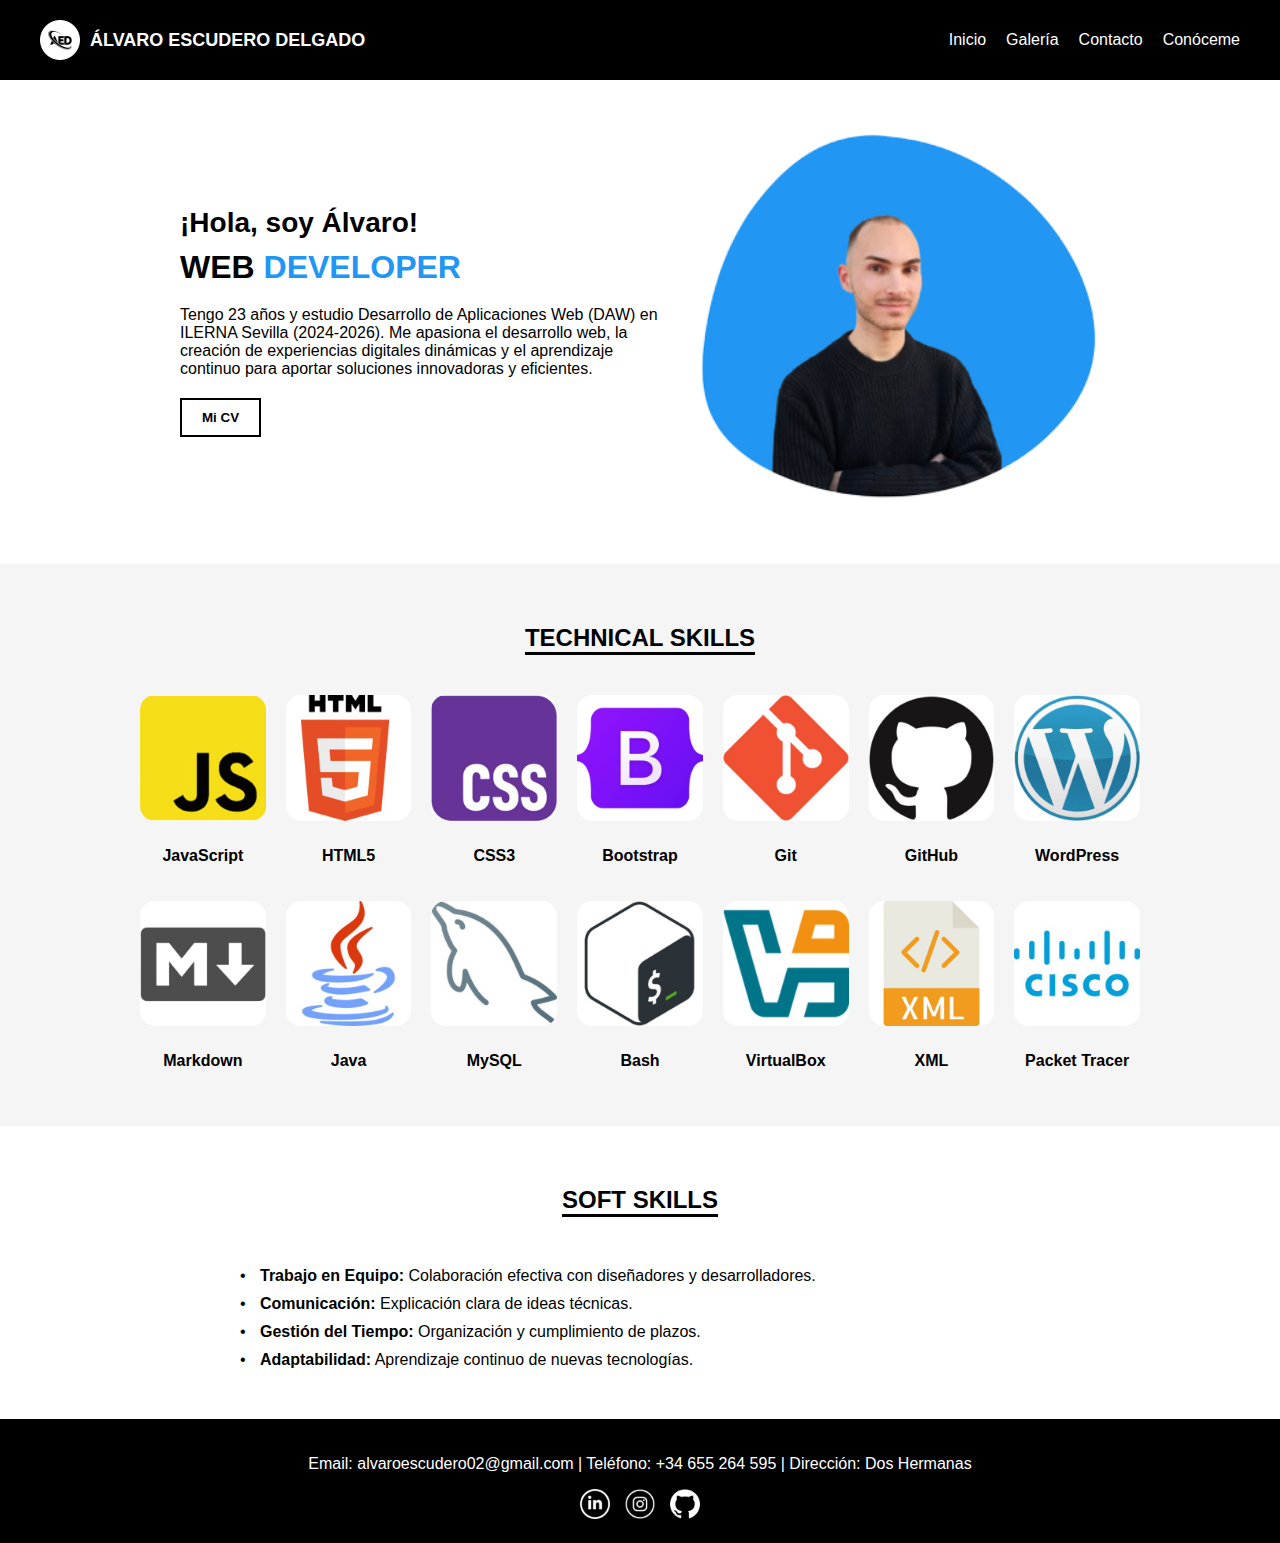
==== commit f794f758: "commit oficial portfolio" ====
--- a/Portfolio/Portfolio_EscuderoDelgadoÁlvaro/index.html
+++ b/Portfolio/Portfolio_EscuderoDelgadoÁlvaro/index.html
@@ -8,7 +8,7 @@
     <title>Inicio - Habilidades Técnicas y Blandas</title> <!-- Título de la página -->
     <link rel="icon" type="image/png" href="img/FAVICON.png"> <!-- Ícono de la pestaña del navegador -->
     <link rel="stylesheet" href="css/index.css"> <!-- Enlace a la hoja de estilos CSS personalizada -->
-    <link href="https://cdn.jsdelivr.net/npm/bootstrap@5.3.3/dist/css/bootstrap.min.css" rel="stylesheet" integrity="sha384-QWTKZyjpPEjISv5WaRU9OFeRpok6YctnYmDr5pNlyT2bRjXh0JMhjY6hW+ALEwIH" crossorigin="anonymous"> <!-- Enlace a Bootstrap CSS -->
+
 </head>
 
 <body>
